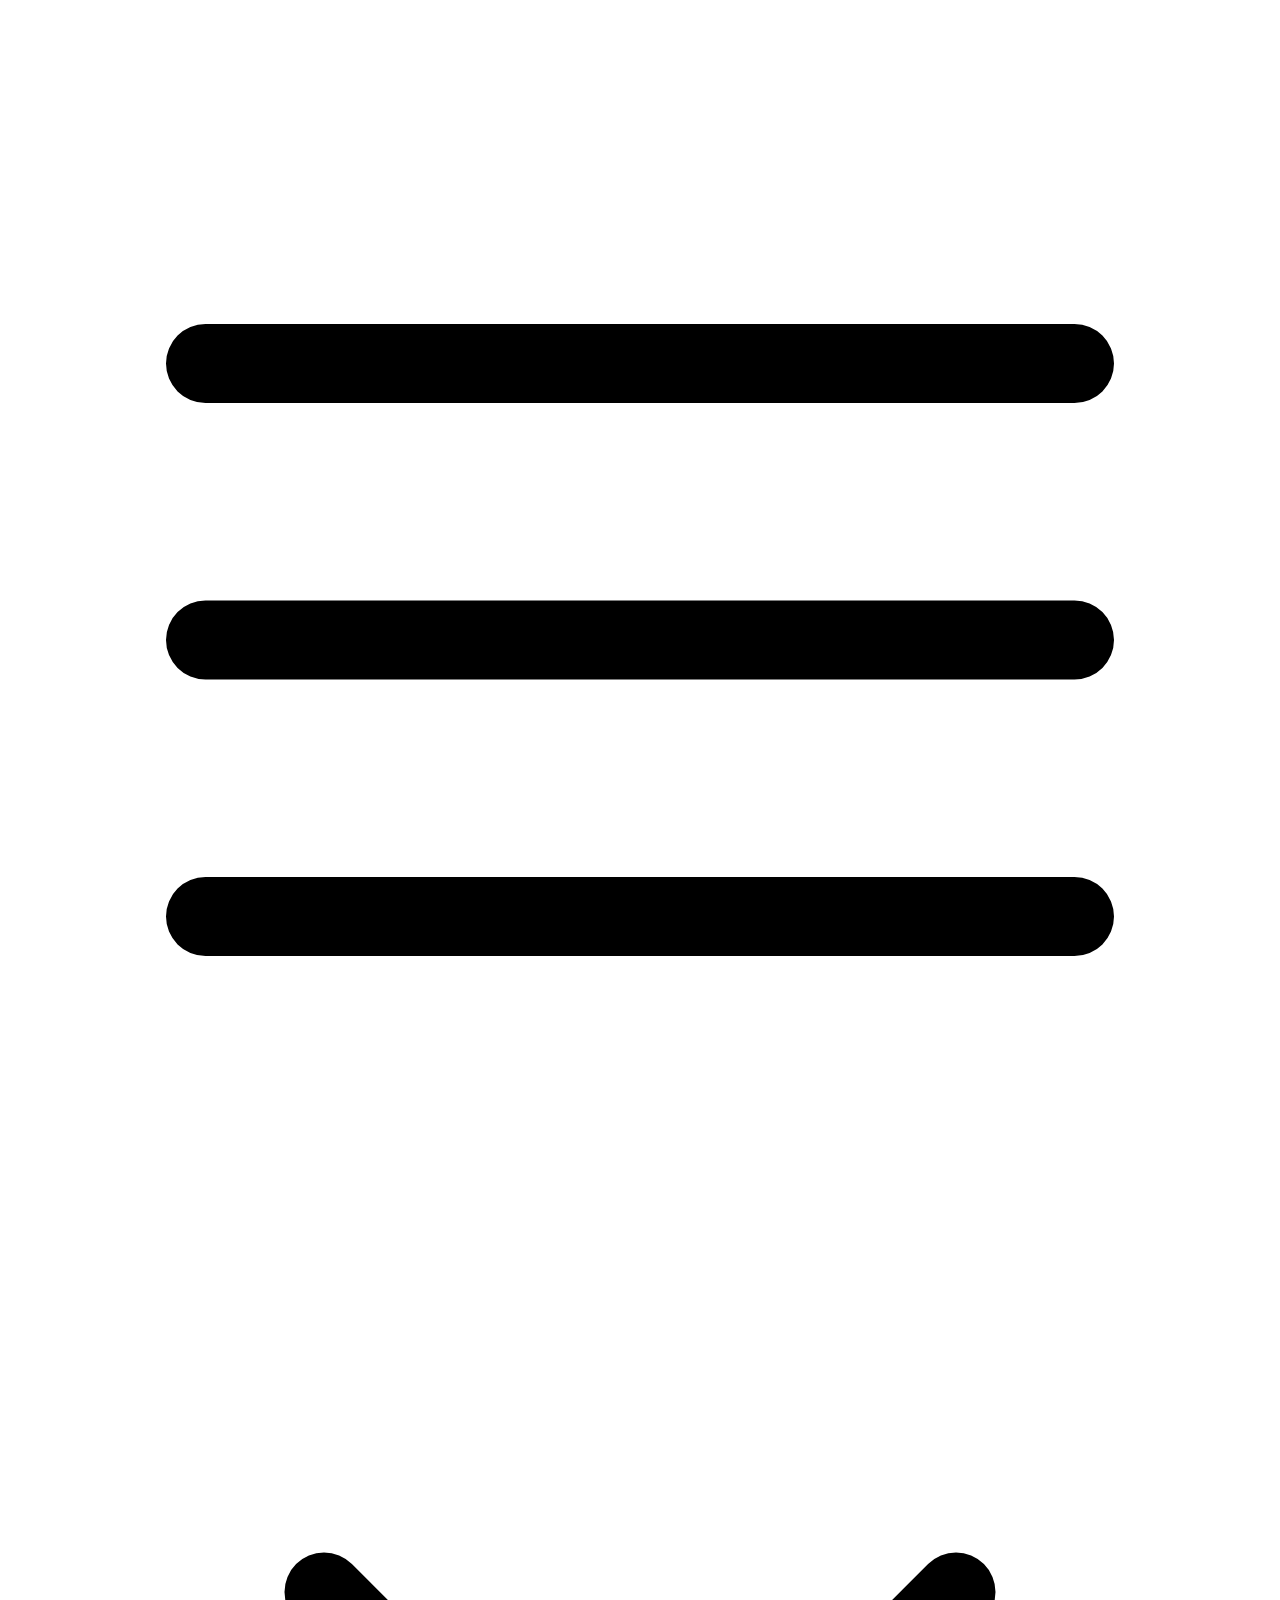
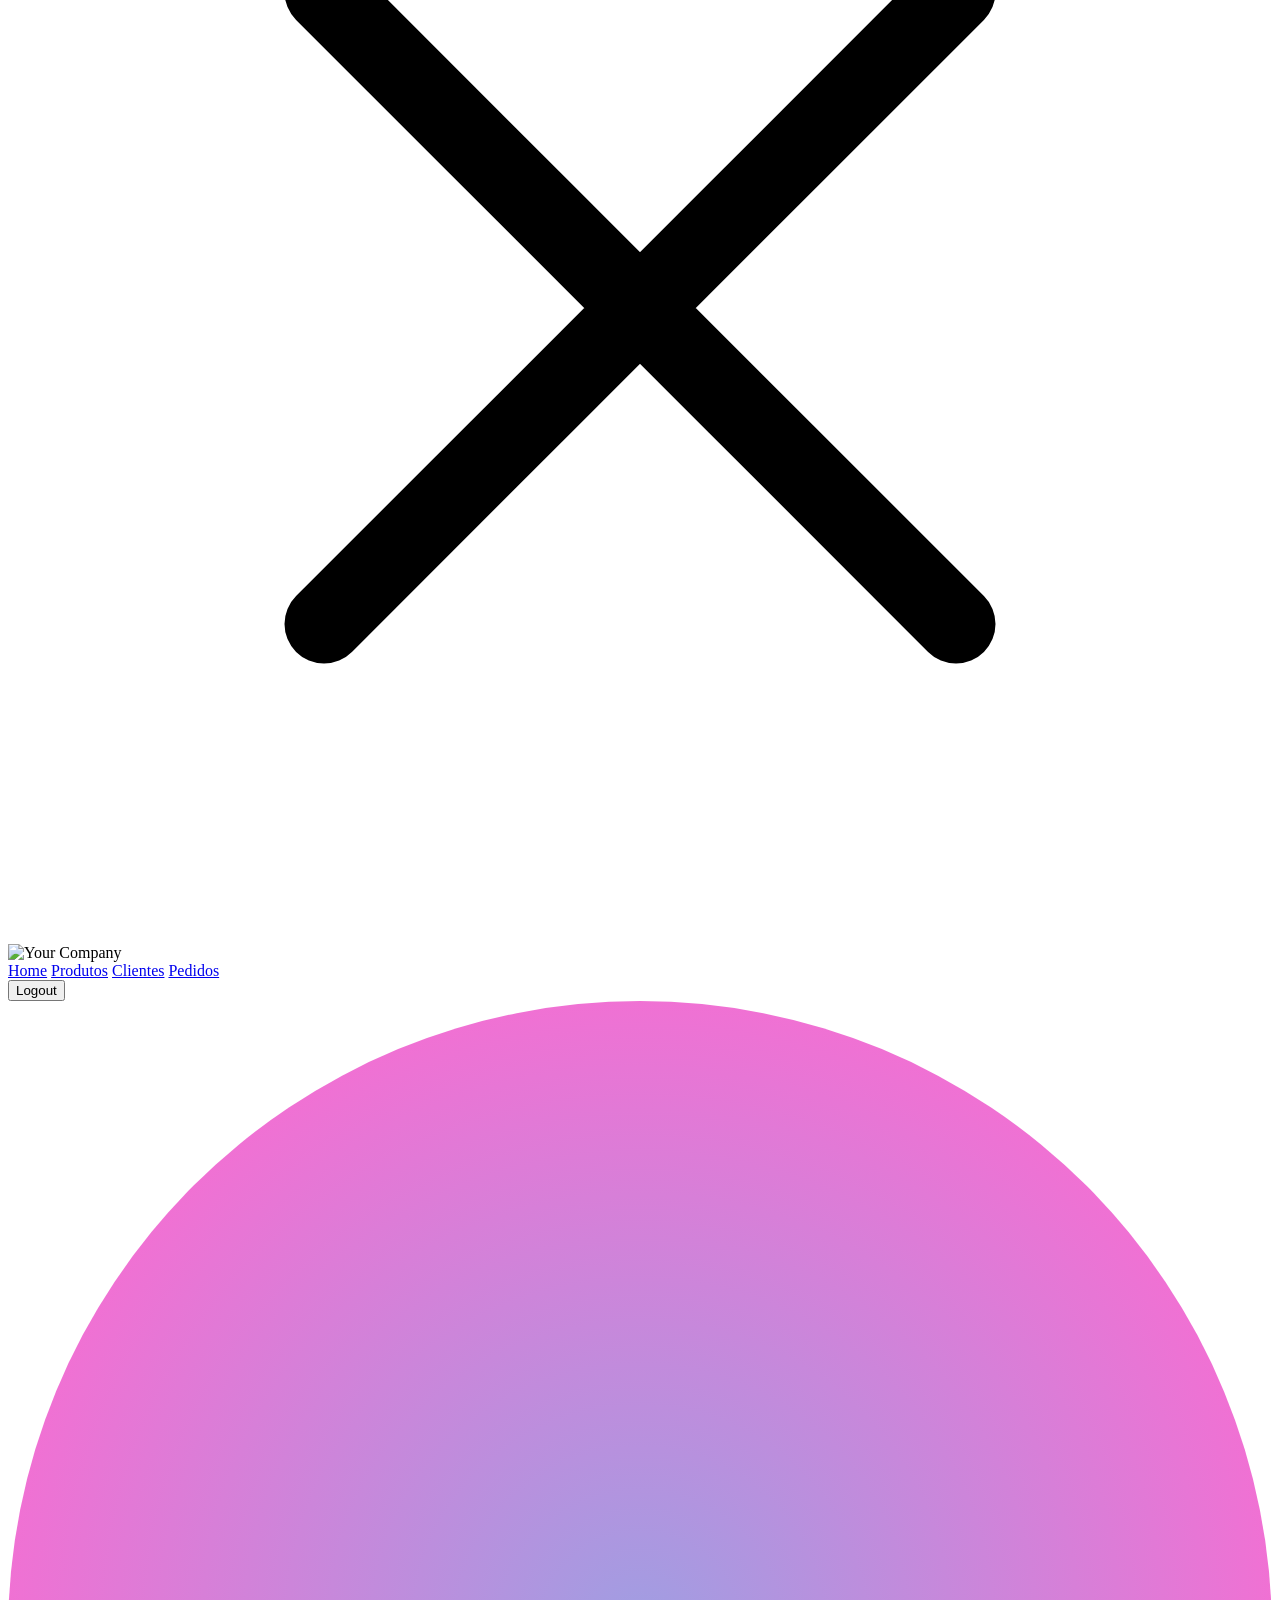
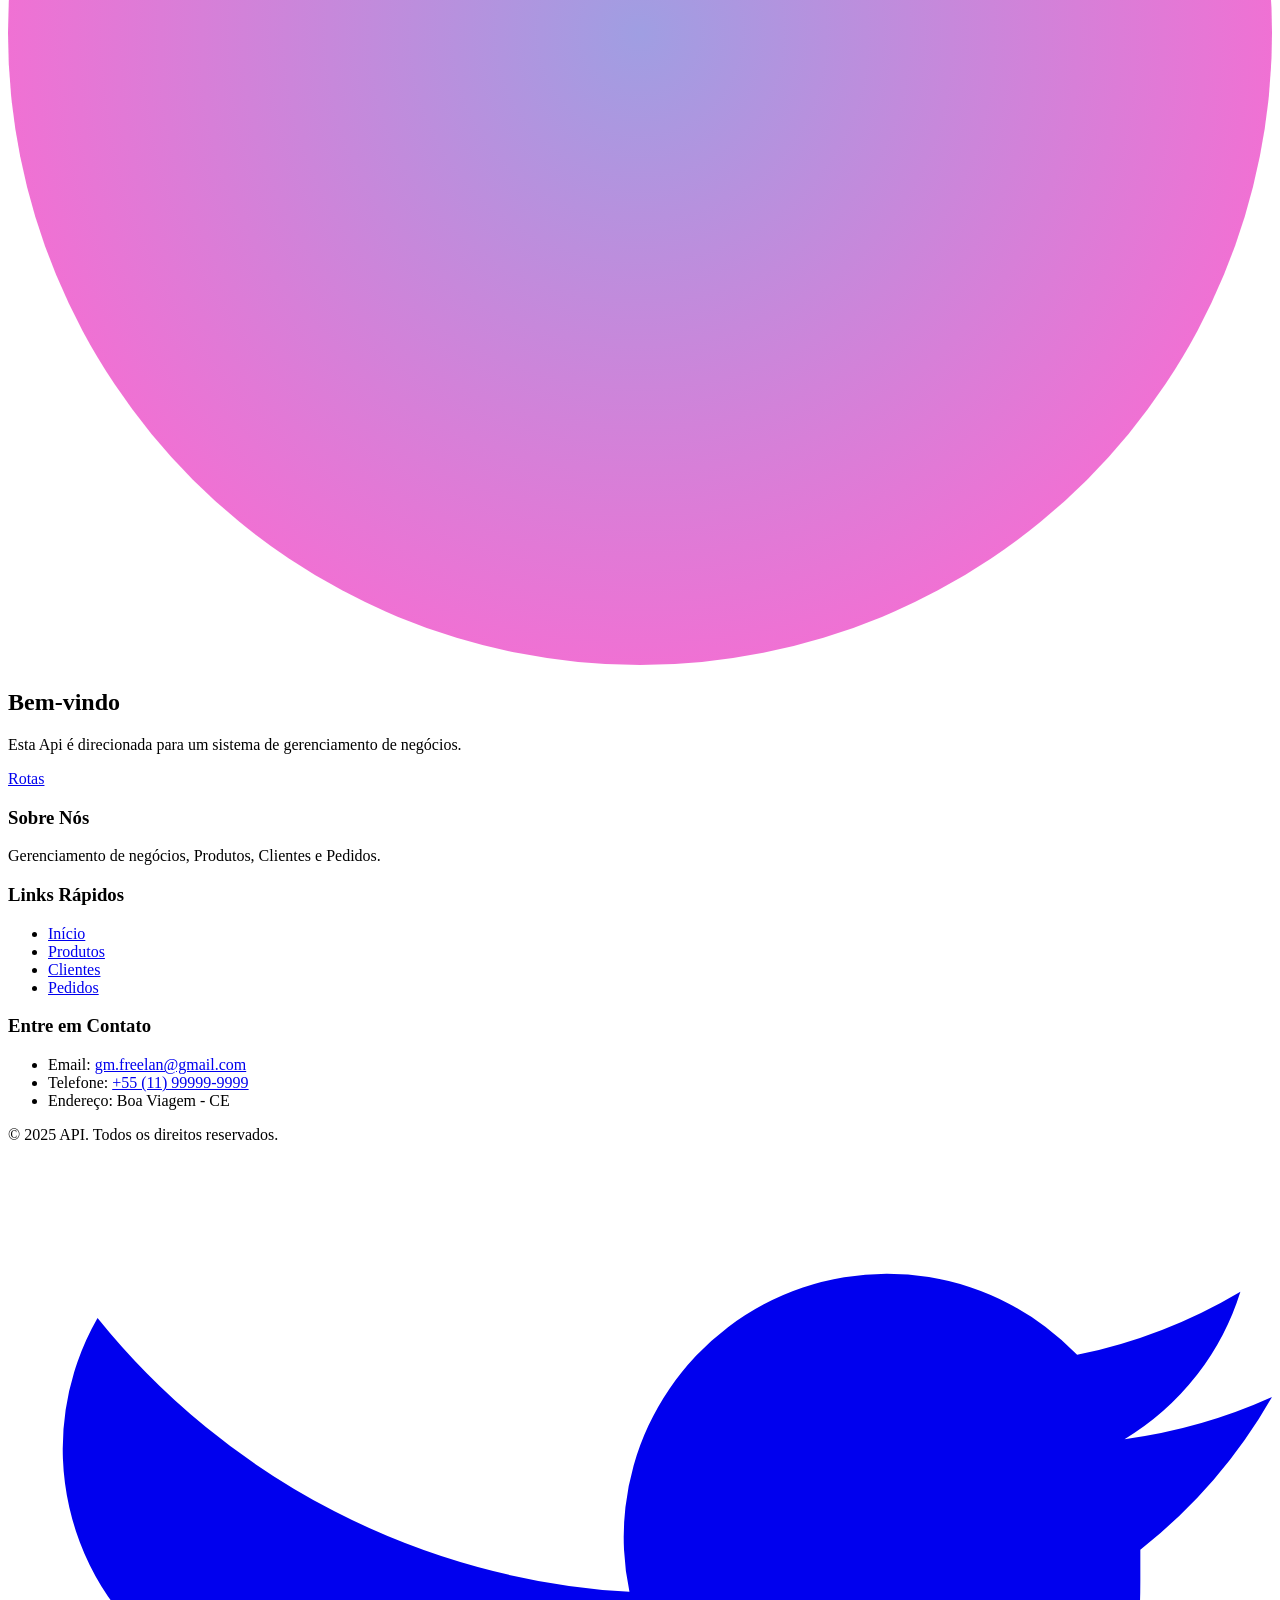
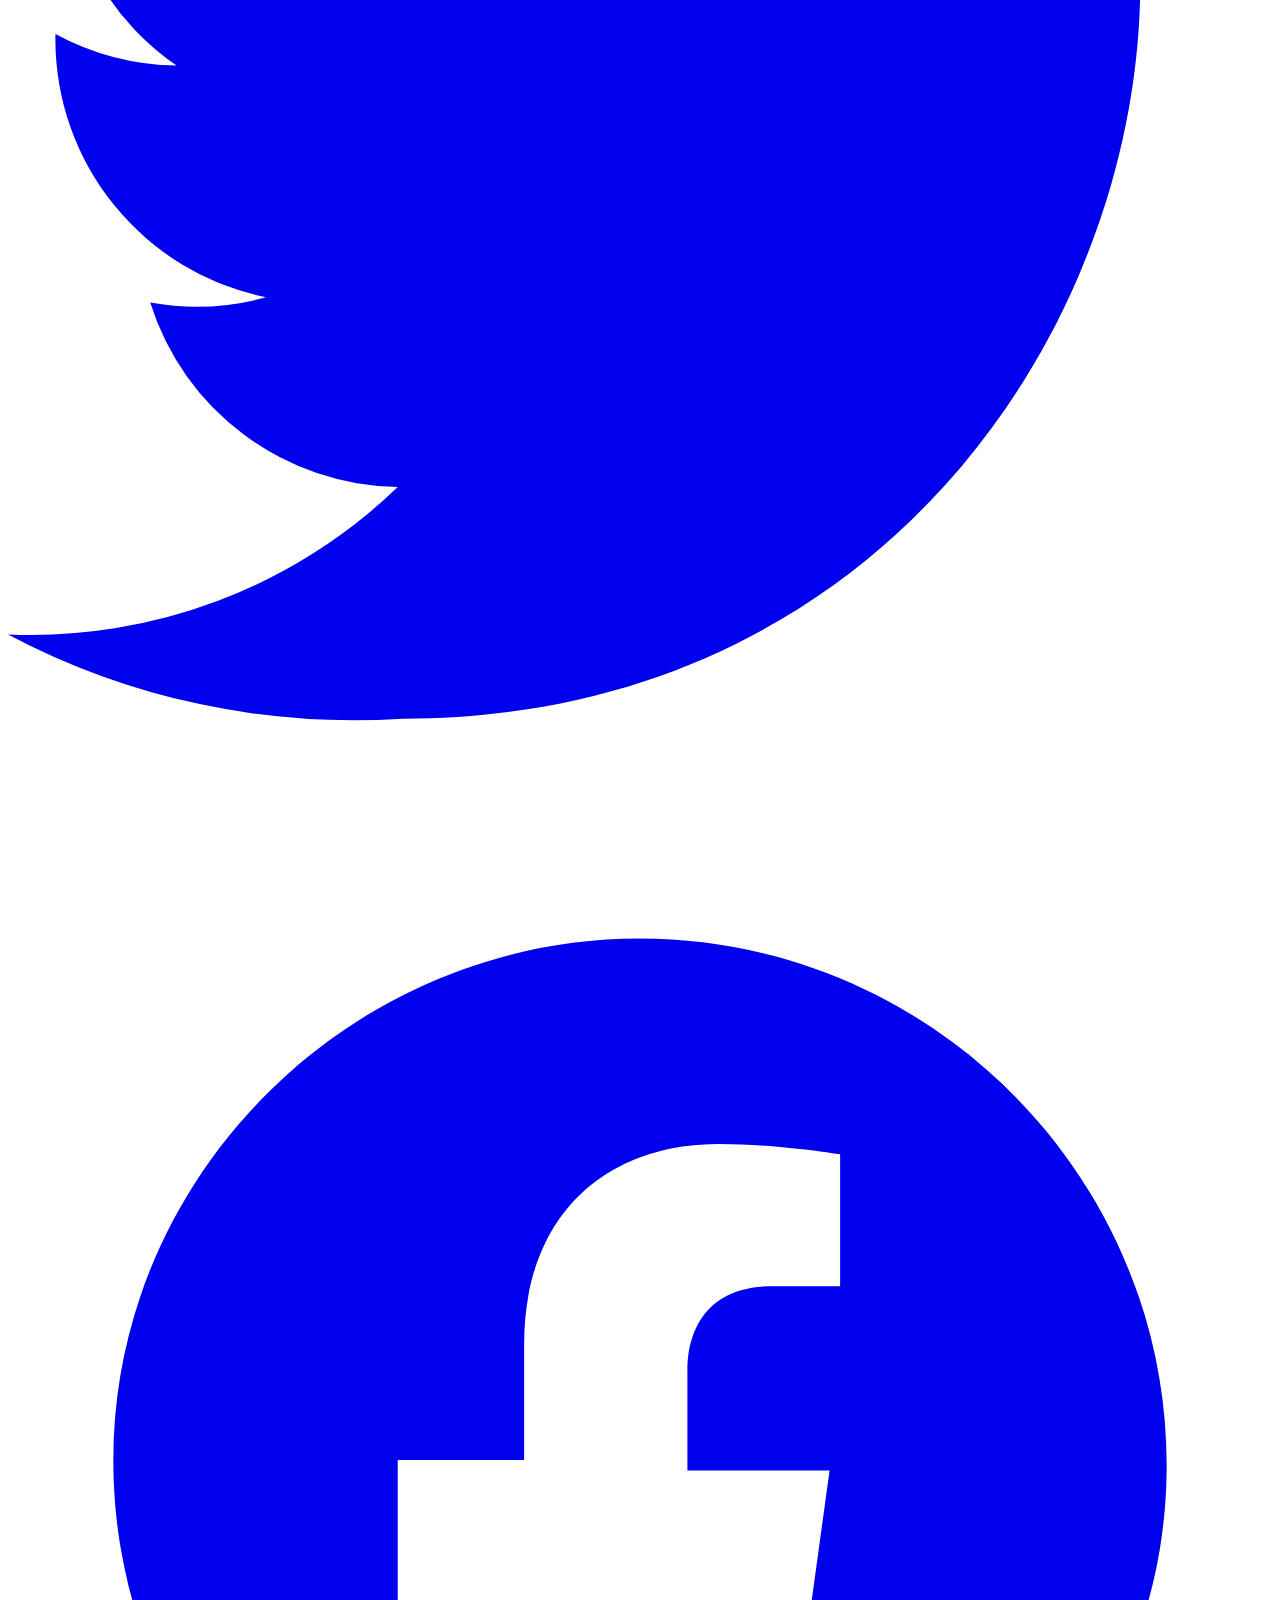
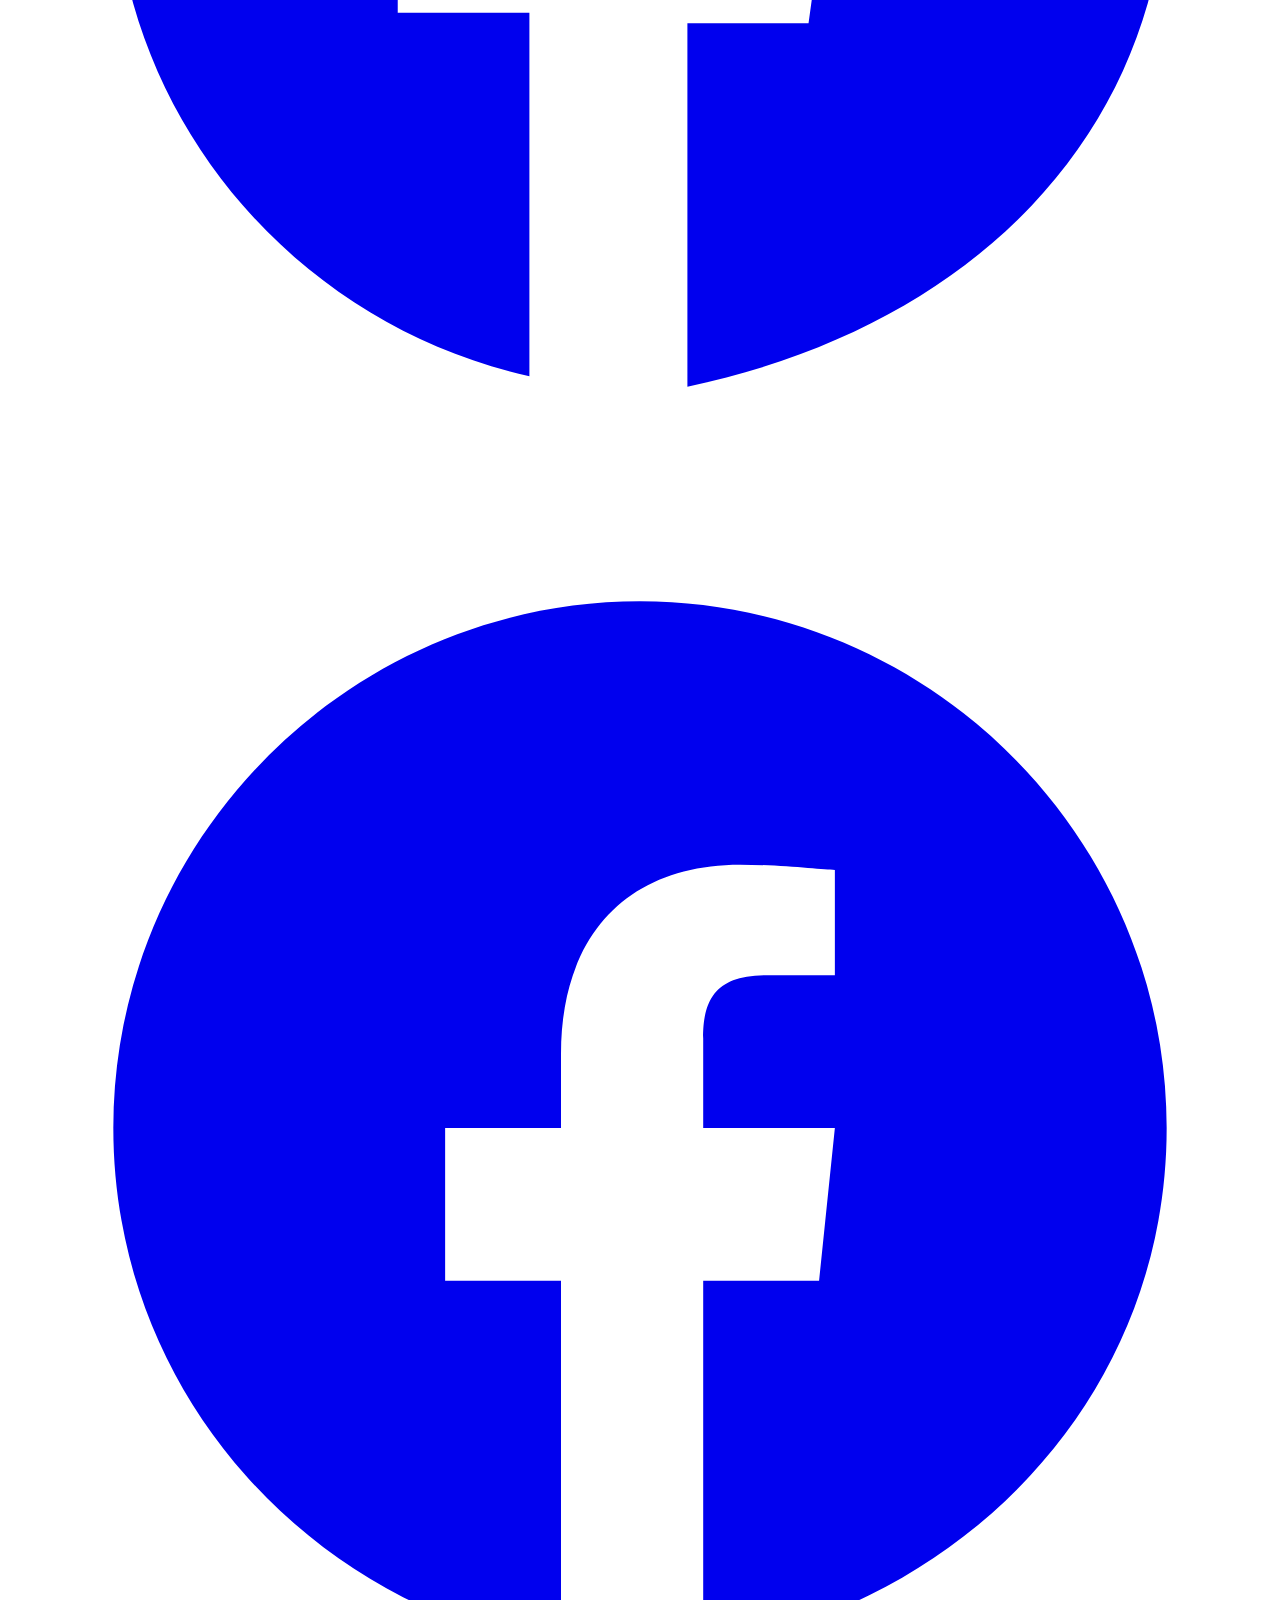
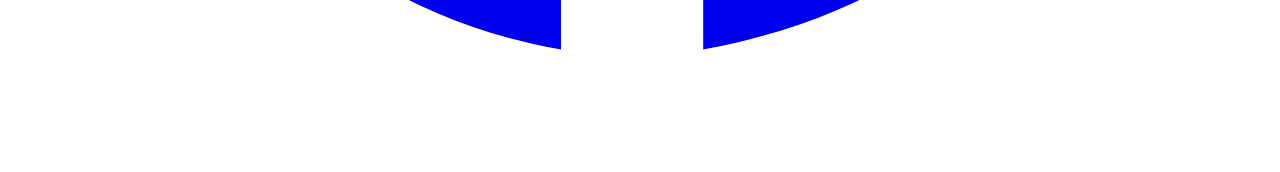
==== templates/index.html @ 9f0e926d "Finalizando jinja" ====
<!DOCTYPE html>
<html lang="en">

<head>
  <meta charset="UTF-8">
  <meta name="viewport" content="width=device-width, initial-scale=1.0">
  <script src="https://cdn.tailwindcss.com"></script>
  <title>API</title>
</head>

<body>
  <nav class="bg-gray-900">
    <div class="mx-auto max-w-7xl px-2 sm:px-6 lg:px-8">
      <div class="relative flex h-16 items-center justify-between">
        <div class="absolute inset-y-0 left-0 flex items-center sm:hidden">
          <svg class="block size-6" fill="none" viewBox="0 0 24 24" stroke-width="1.5" stroke="currentColor" aria-hidden="true" data-slot="icon">
            <path stroke-linecap="round" stroke-linejoin="round" d="M3.75 6.75h16.5M3.75 12h16.5m-16.5 5.25h16.5" />
          </svg>
          <svg class="hidden size-6" fill="none" viewBox="0 0 24 24" stroke-width="1.5" stroke="currentColor" aria-hidden="true" data-slot="icon">
            <path stroke-linecap="round" stroke-linejoin="round" d="M6 18 18 6M6 6l12 12" />
          </svg>
          </button>
        </div>
        <div class="flex flex-1 items-center justify-center sm:items-stretch sm:justify-start">
          <div class="flex shrink-0 items-center">
            <img class="h-8 w-auto" src="https://tailwindui.com/plus/img/logos/mark.svg?color=indigo&shade=500" alt="Your Company">
          </div>
          <div class="hidden sm:ml-6 sm:block">
            <div class="flex space-x-4">
              <!-- Current: "bg-gray-900 text-white", Default: "text-gray-300 hover:bg-gray-700 hover:text-white" -->
              <a href="/home" class="rounded-md bg-gray-900 px-3 py-2 text-sm font-medium text-white" aria-current="page">Home</a>
              <a href="./listaProdutos" class="rounded-md px-3 py-2 text-sm font-medium text-gray-300 hover:bg-gray-700 hover:text-white">Produtos</a>
              <a href="./listaClientes" class="rounded-md px-3 py-2 text-sm font-medium text-gray-300 hover:bg-gray-700 hover:text-white">Clientes</a>
              <a href="./listaPedidos" class="rounded-md px-3 py-2 text-sm font-medium text-gray-300 hover:bg-gray-700 hover:text-white">Pedidos</a>
            </div>
          </div>
        </div>




        <div class="flex items-center">
          <button id="logout-btn" class=" text-white px-4 py-2 rounded-md ">
            Logout
          </button>
        </div>
      </div>
    </div>
    </div>
    </div>
    </div>
  </nav>

  <div class="bg-gray-800">
    <div class="mx-auto max-w-7xl py-24 sm:px-6 sm:py-32 lg:px-8">
      <div class="relative isolate overflow-hidden bg-gray-950 px-6 pt-16 shadow-2xl sm:rounded-3xl sm:px-16 md:pt-24 lg:gap-x-20 lg:px-24 lg:pt-0">
        <svg viewBox="0 0 1024 1024" class="absolute left-1/2 top-1/2 -z-10 size-[64rem] -translate-y-1/2 [mask-image:radial-gradient(closest-side,white,transparent)] sm:left-full sm:-ml-80  lg:ml-0 lg:-translate-x-1/2 lg:translate-y-0" aria-hidden="true">
          <circle cx="512" cy="512" r="512" fill="url(#759c1415-0410-454c-8f7c-9a820de03641)" fill-opacity="0.7" />
          <defs>
            <radialGradient id="759c1415-0410-454c-8f7c-9a820de03641">
              <stop stop-color="#7775D6" />
              <stop offset="1" stop-color="#E935C1" />
            </radialGradient>
          </defs>
        </svg>
        <div class="mx-auto max-w-md text-center  lg:flex-auto lg:py-32">
          <h2 class="text-balance text-3xl font-semibold tracking-tight text-white sm:text-4xl">Bem-vindo</h2>
          <p class="mt-6 text-pretty text-lg/8 text-gray-300">Esta Api é direcionada para um sistema de gerenciamento de negócios.</p>
          <div class="mt-10 flex items-center justify-center gap-x-6 ">
            <a href="/docs#" class="rounded-md bg-white px-3.5 py-2.5 text-sm font-semibold text-gray-900 shadow-sm hover:bg-gray-100 focus-visible:outline focus-visible:outline-2 focus-visible:outline-offset-2 focus-visible:outline-white"> Rotas</a>
          </div>
        </div>
        <!-- <div class="relative mt-16 h-80 lg:mt-8">
          <img class="absolute left-0 top-0 w-[57rem] max-w-none rounded-md bg-white/5 ring-1 ring-white/10" src="https://tailwindui.com/plus/img/component-images/dark-project-app-screenshot.png" alt="App screenshot" width="1824" height="1080">
        </div> -->
      </div>
    </div>
  </div>
  <footer class="bg-gray-800 text-gray-300">
    <div class="container mx-auto px-4 py-12">
      <div class="grid grid-cols-1 md:grid-cols-3 gap-8">
        <!-- Sobre a Empresa -->
        <div>
          <h3 class="text-lg font-semibold text-white mb-4">Sobre Nós</h3>
          <p class="text-sm">
            Gerenciamento de negócios, Produtos, Clientes e Pedidos.
        </div>

        <!-- Links Rápidos -->
        <div>
          <h3 class="text-lg font-semibold text-white mb-4">Links Rápidos</h3>
          <ul>
            <li class="mb-2">
              <a href="/" class="hover:underline">Início</a>
            </li>
            <li class="mb-2">
              <a href="/listaProdutos" class="hover:underline">Produtos</a>
            </li>
            <li class="mb-2">
              <a href="/listaClientes" class="hover:underline">Clientes</a>
            </li>
            <li class="mb-2">
              <a href="/listaPedidos" class="hover:underline">Pedidos</a>
            </li>
          </ul>
        </div>

        <!-- Contato -->
        <div>
          <h3 class="text-lg font-semibold text-white mb-4">Entre em Contato</h3>
          <ul>
            <li class="mb-2">
              <span>Email: </span>
              <a href="mailto:contato@empresa.com" class="hover:underline">gm.freelan@gmail.com</a>
            </li>
            <li class="mb-2">
              <span>Telefone: </span>
              <a href="tel:+551199999999" class="hover:underline">+55 (11) 99999-9999</a>
            </li>
            <li class="mb-2">
              <span>Endereço: </span>
              Boa Viagem - CE
            </li>
          </ul>
        </div>
      </div>

      <div class="mt-8 border-t border-gray-700 pt-6 flex flex-col md:flex-row items-center justify-between">
        <p class="text-sm">© 2025 API. Todos os direitos reservados.</p>
        <div class="flex mt-4 md:mt-0 space-x-4">
          <a href="#" class="hover:text-white">
            <svg xmlns="http://www.w3.org/2000/svg" fill="currentColor" viewBox="0 0 24 24" class="h-5 w-5">
              <path d="M24 4.5a10 10 0 01-2.8.8 5 5 0 002.2-2.8 10 10 0 01-3.1 1.2 5 5 0 00-8.5 4.5A14 14 0 011.7 3a5 5 0 001.5 6.6A5 5 0 01.9 9v.1a5 5 0 004 4.9 5 5 0 01-2.2.1 5 5 0 004.7 3.5A10 10 0 010 20.4 14 14 0 007.5 22c9 0 14-7.4 14-14v-.6A10 10 0 0024 4.5z"></path>
            </svg>
          </a>
          <a href="#" class="hover:text-white">
            <svg xmlns="http://www.w3.org/2000/svg" fill="currentColor" viewBox="0 0 24 24" class="h-5 w-5">
              <path d="M22 12.1c0-5.5-4.5-10-10-10S2 6.6 2 12c0 4.8 3.4 8.8 7.9 9.8v-6.9H7.4V12h2.4V9.8c0-2.4 1.5-3.8 3.7-3.8 1.1 0 2.3.2 2.3.2v2.5h-1.3c-1.2 0-1.6.8-1.6 1.6v1.9h2.7l-.4 2.9h-2.3v6.9C18.6 20.8 22 16.9 22 12.1z"></path>
            </svg>
          </a>
          <a href="#" class="hover:text-white">
            <svg xmlns="http://www.w3.org/2000/svg" fill="currentColor" viewBox="0 0 24 24" class="h-5 w-5">
              <path d="M12 2C6.5 2 2 6.5 2 12c0 5 3.7 9.1 8.5 9.9v-7H8.3V12h2.2v-1.4c0-2.3 1.3-3.6 3.4-3.6.8 0 1.6.1 1.8.1v2h-1.3c-1 0-1.2.5-1.2 1.2V12h2.5l-.3 2.9h-2.2v7C18.3 21 22 17 22 12 22 6.5 17.5 2 12 2z"></path>
            </svg>
          </a>
        </div>
      </div>
    </div>
  </footer>

  <script>
    // Adicionando o evento de logout
    document.getElementById('logout-btn').addEventListener('click', function () {
      localStorage.removeItem('access_token');
      window.location.href = '/';
    });
  </script>
</body>

</html>
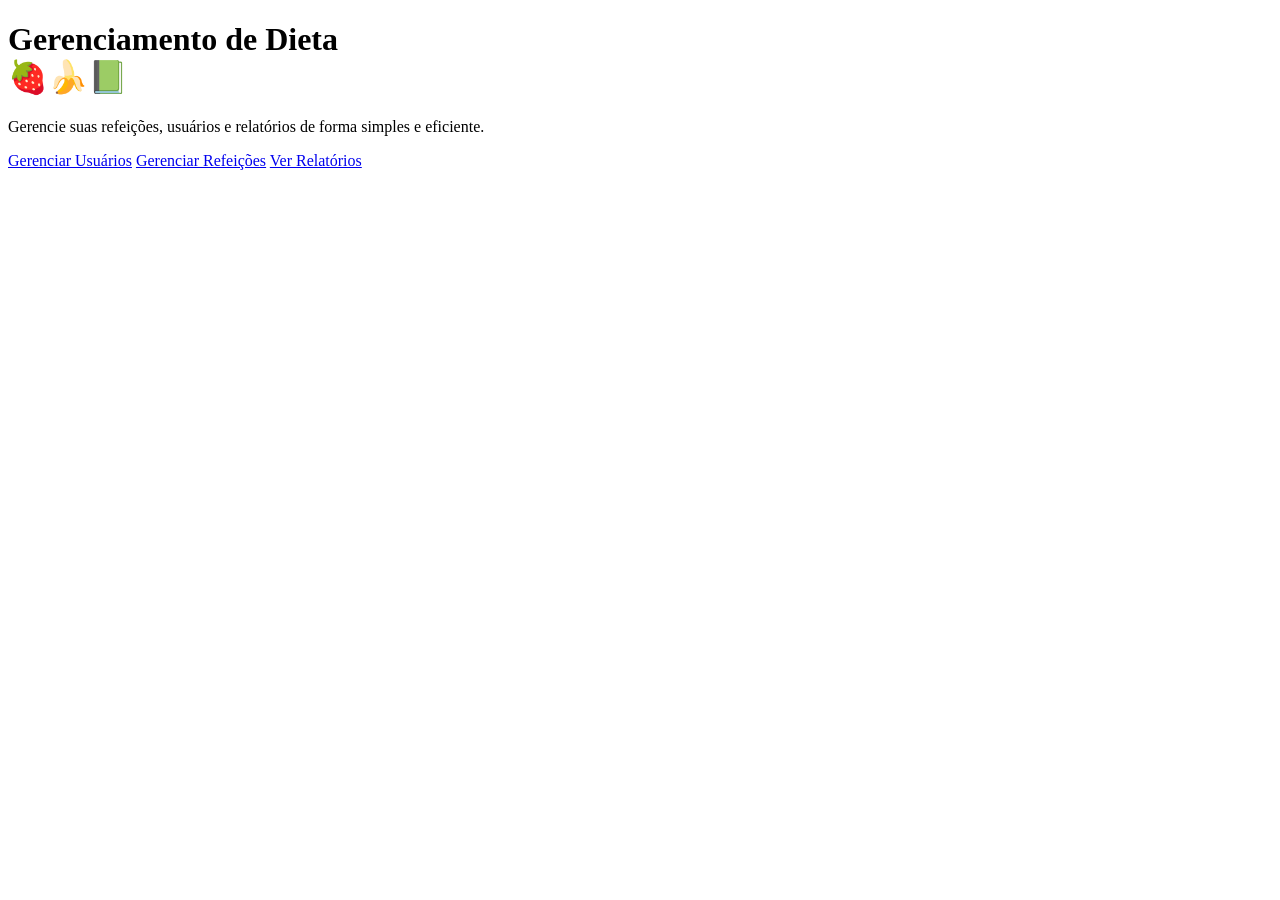
==== commit fcd6a5a0: "feat: adicionando templates" ====
--- a/templates/index.html
+++ b/templates/index.html
@@ -1,160 +1,29 @@
 <!DOCTYPE html>
-<html lang="en">
+<html lang="pt-BR">
+  <head>
+    <meta charset="UTF-8" />
+    <meta name="viewport" content="width=device-width, initial-scale=1.0" />
+    <title>Gerenciamento de Dieta</title>
+    <link
+      rel="stylesheet"
+      href="{{ url_for('static', path='css/styles.css') }}"
+    />
+    <link rel="stylesheet" href="../static/css/styles.css" />
+    <link rel="stylesheet" href="../static/css/index.css" />
+  </head>
+  <body>
+    <div class="glass-container">
+      <h1>Gerenciamento de Dieta <br />🍓🍌📗</h1>
+      <p>
+        Gerencie suas refeições, usuários e relatórios de forma simples e
+        eficiente.
+      </p>
 
-<head>
-  <meta charset="UTF-8">
-  <meta name="viewport" content="width=device-width, initial-scale=1.0">
-  <script src="https://cdn.tailwindcss.com"></script>
-  <title>API</title>
-</head>
-
-<body>
-  <nav class="bg-gray-900">
-    <div class="mx-auto max-w-7xl px-2 sm:px-6 lg:px-8">
-      <div class="relative flex h-16 items-center justify-between">
-        <div class="absolute inset-y-0 left-0 flex items-center sm:hidden">
-          <svg class="block size-6" fill="none" viewBox="0 0 24 24" stroke-width="1.5" stroke="currentColor" aria-hidden="true" data-slot="icon">
-            <path stroke-linecap="round" stroke-linejoin="round" d="M3.75 6.75h16.5M3.75 12h16.5m-16.5 5.25h16.5" />
-          </svg>
-          <svg class="hidden size-6" fill="none" viewBox="0 0 24 24" stroke-width="1.5" stroke="currentColor" aria-hidden="true" data-slot="icon">
-            <path stroke-linecap="round" stroke-linejoin="round" d="M6 18 18 6M6 6l12 12" />
-          </svg>
-          </button>
-        </div>
-        <div class="flex flex-1 items-center justify-center sm:items-stretch sm:justify-start">
-          <div class="flex shrink-0 items-center">
-            <img class="h-8 w-auto" src="https://tailwindui.com/plus/img/logos/mark.svg?color=indigo&shade=500" alt="Your Company">
-          </div>
-          <div class="hidden sm:ml-6 sm:block">
-            <div class="flex space-x-4">
-              <!-- Current: "bg-gray-900 text-white", Default: "text-gray-300 hover:bg-gray-700 hover:text-white" -->
-              <a href="/home" class="rounded-md bg-gray-900 px-3 py-2 text-sm font-medium text-white" aria-current="page">Home</a>
-              <a href="./listaProdutos" class="rounded-md px-3 py-2 text-sm font-medium text-gray-300 hover:bg-gray-700 hover:text-white">Produtos</a>
-              <a href="./listaClientes" class="rounded-md px-3 py-2 text-sm font-medium text-gray-300 hover:bg-gray-700 hover:text-white">Clientes</a>
-              <a href="./listaPedidos" class="rounded-md px-3 py-2 text-sm font-medium text-gray-300 hover:bg-gray-700 hover:text-white">Pedidos</a>
-            </div>
-          </div>
-        </div>
-
-
-
-
-        <div class="flex items-center">
-          <button id="logout-btn" class=" text-white px-4 py-2 rounded-md ">
-            Logout
-          </button>
-        </div>
+      <div class="button-container">
+        <a href="/users" class="button">Gerenciar Usuários</a>
+        <a href="/meals" class="button">Gerenciar Refeições</a>
+        <a href="/reports" class="button">Ver Relatórios</a>
       </div>
     </div>
-    </div>
-    </div>
-    </div>
-  </nav>
-
-  <div class="bg-gray-800">
-    <div class="mx-auto max-w-7xl py-24 sm:px-6 sm:py-32 lg:px-8">
-      <div class="relative isolate overflow-hidden bg-gray-950 px-6 pt-16 shadow-2xl sm:rounded-3xl sm:px-16 md:pt-24 lg:gap-x-20 lg:px-24 lg:pt-0">
-        <svg viewBox="0 0 1024 1024" class="absolute left-1/2 top-1/2 -z-10 size-[64rem] -translate-y-1/2 [mask-image:radial-gradient(closest-side,white,transparent)] sm:left-full sm:-ml-80  lg:ml-0 lg:-translate-x-1/2 lg:translate-y-0" aria-hidden="true">
-          <circle cx="512" cy="512" r="512" fill="url(#759c1415-0410-454c-8f7c-9a820de03641)" fill-opacity="0.7" />
-          <defs>
-            <radialGradient id="759c1415-0410-454c-8f7c-9a820de03641">
-              <stop stop-color="#7775D6" />
-              <stop offset="1" stop-color="#E935C1" />
-            </radialGradient>
-          </defs>
-        </svg>
-        <div class="mx-auto max-w-md text-center  lg:flex-auto lg:py-32">
-          <h2 class="text-balance text-3xl font-semibold tracking-tight text-white sm:text-4xl">Bem-vindo</h2>
-          <p class="mt-6 text-pretty text-lg/8 text-gray-300">Esta Api é direcionada para um sistema de gerenciamento de negócios.</p>
-          <div class="mt-10 flex items-center justify-center gap-x-6 ">
-            <a href="/docs#" class="rounded-md bg-white px-3.5 py-2.5 text-sm font-semibold text-gray-900 shadow-sm hover:bg-gray-100 focus-visible:outline focus-visible:outline-2 focus-visible:outline-offset-2 focus-visible:outline-white"> Rotas</a>
-          </div>
-        </div>
-        <!-- <div class="relative mt-16 h-80 lg:mt-8">
-          <img class="absolute left-0 top-0 w-[57rem] max-w-none rounded-md bg-white/5 ring-1 ring-white/10" src="https://tailwindui.com/plus/img/component-images/dark-project-app-screenshot.png" alt="App screenshot" width="1824" height="1080">
-        </div> -->
-      </div>
-    </div>
-  </div>
-  <footer class="bg-gray-800 text-gray-300">
-    <div class="container mx-auto px-4 py-12">
-      <div class="grid grid-cols-1 md:grid-cols-3 gap-8">
-        <!-- Sobre a Empresa -->
-        <div>
-          <h3 class="text-lg font-semibold text-white mb-4">Sobre Nós</h3>
-          <p class="text-sm">
-            Gerenciamento de negócios, Produtos, Clientes e Pedidos.
-        </div>
-
-        <!-- Links Rápidos -->
-        <div>
-          <h3 class="text-lg font-semibold text-white mb-4">Links Rápidos</h3>
-          <ul>
-            <li class="mb-2">
-              <a href="/" class="hover:underline">Início</a>
-            </li>
-            <li class="mb-2">
-              <a href="/listaProdutos" class="hover:underline">Produtos</a>
-            </li>
-            <li class="mb-2">
-              <a href="/listaClientes" class="hover:underline">Clientes</a>
-            </li>
-            <li class="mb-2">
-              <a href="/listaPedidos" class="hover:underline">Pedidos</a>
-            </li>
-          </ul>
-        </div>
-
-        <!-- Contato -->
-        <div>
-          <h3 class="text-lg font-semibold text-white mb-4">Entre em Contato</h3>
-          <ul>
-            <li class="mb-2">
-              <span>Email: </span>
-              <a href="mailto:contato@empresa.com" class="hover:underline">gm.freelan@gmail.com</a>
-            </li>
-            <li class="mb-2">
-              <span>Telefone: </span>
-              <a href="tel:+551199999999" class="hover:underline">+55 (11) 99999-9999</a>
-            </li>
-            <li class="mb-2">
-              <span>Endereço: </span>
-              Boa Viagem - CE
-            </li>
-          </ul>
-        </div>
-      </div>
-
-      <div class="mt-8 border-t border-gray-700 pt-6 flex flex-col md:flex-row items-center justify-between">
-        <p class="text-sm">© 2025 API. Todos os direitos reservados.</p>
-        <div class="flex mt-4 md:mt-0 space-x-4">
-          <a href="#" class="hover:text-white">
-            <svg xmlns="http://www.w3.org/2000/svg" fill="currentColor" viewBox="0 0 24 24" class="h-5 w-5">
-              <path d="M24 4.5a10 10 0 01-2.8.8 5 5 0 002.2-2.8 10 10 0 01-3.1 1.2 5 5 0 00-8.5 4.5A14 14 0 011.7 3a5 5 0 001.5 6.6A5 5 0 01.9 9v.1a5 5 0 004 4.9 5 5 0 01-2.2.1 5 5 0 004.7 3.5A10 10 0 010 20.4 14 14 0 007.5 22c9 0 14-7.4 14-14v-.6A10 10 0 0024 4.5z"></path>
-            </svg>
-          </a>
-          <a href="#" class="hover:text-white">
-            <svg xmlns="http://www.w3.org/2000/svg" fill="currentColor" viewBox="0 0 24 24" class="h-5 w-5">
-              <path d="M22 12.1c0-5.5-4.5-10-10-10S2 6.6 2 12c0 4.8 3.4 8.8 7.9 9.8v-6.9H7.4V12h2.4V9.8c0-2.4 1.5-3.8 3.7-3.8 1.1 0 2.3.2 2.3.2v2.5h-1.3c-1.2 0-1.6.8-1.6 1.6v1.9h2.7l-.4 2.9h-2.3v6.9C18.6 20.8 22 16.9 22 12.1z"></path>
-            </svg>
-          </a>
-          <a href="#" class="hover:text-white">
-            <svg xmlns="http://www.w3.org/2000/svg" fill="currentColor" viewBox="0 0 24 24" class="h-5 w-5">
-              <path d="M12 2C6.5 2 2 6.5 2 12c0 5 3.7 9.1 8.5 9.9v-7H8.3V12h2.2v-1.4c0-2.3 1.3-3.6 3.4-3.6.8 0 1.6.1 1.8.1v2h-1.3c-1 0-1.2.5-1.2 1.2V12h2.5l-.3 2.9h-2.2v7C18.3 21 22 17 22 12 22 6.5 17.5 2 12 2z"></path>
-            </svg>
-          </a>
-        </div>
-      </div>
-    </div>
-  </footer>
-
-  <script>
-    // Adicionando o evento de logout
-    document.getElementById('logout-btn').addEventListener('click', function () {
-      localStorage.removeItem('access_token');
-      window.location.href = '/';
-    });
-  </script>
-</body>
-
-</html>+  </body>
+</html>
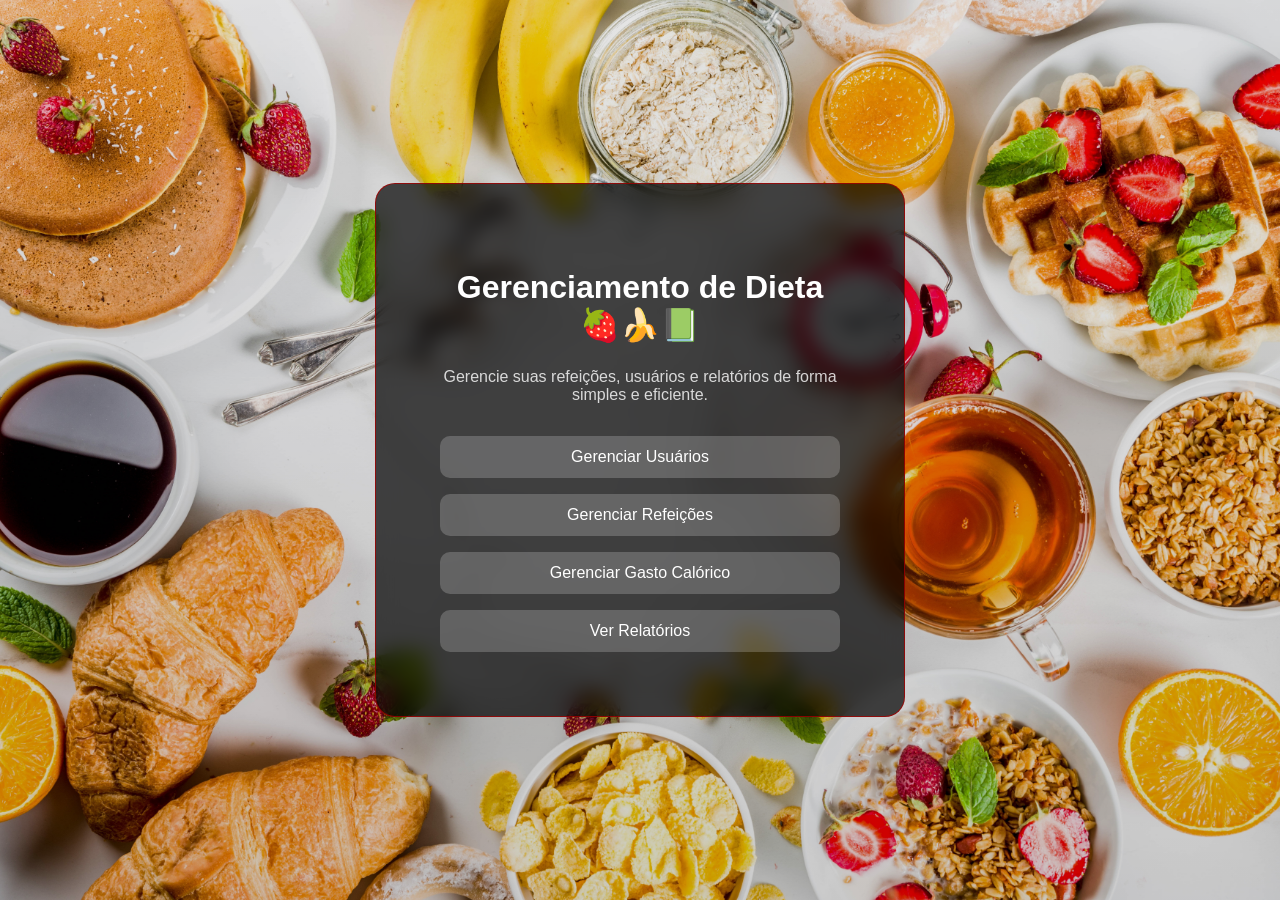
==== commit b366a7ec: "feat: adicionando aba para gerenciar gasto calórico em atividades físicas" ====
--- a/templates/index.html
+++ b/templates/index.html
@@ -22,6 +22,7 @@
       <div class="button-container">
         <a href="/users" class="button">Gerenciar Usuários</a>
         <a href="/meals" class="button">Gerenciar Refeições</a>
+        <a href="/activities" class="button">Gerenciar Gasto Calórico</a>
         <a href="/reports" class="button">Ver Relatórios</a>
       </div>
     </div>
--- a/static/css/styles.css
+++ b/static/css/styles.css
@@ -0,0 +1,15 @@
+/* Estilos gerais */
+body {
+  margin: 0;
+  padding: 0;
+  height: 100vh;
+  display: flex;
+  align-items: center;
+  justify-content: center;
+  background: linear-gradient(rgba(0, 0, 0, 0.1), rgba(0, 0, 0, 0.2)),
+    url("../icons/breakfast.jpg");
+  background-size: cover;
+  background-position: center;
+  background-repeat: no-repeat;
+  font-family: Arial, sans-serif;
+}
--- a/static/css/index.css
+++ b/static/css/index.css
@@ -0,0 +1,47 @@
+.glass-container {
+  background: rgba(0, 0, 0, 0.7);
+  backdrop-filter: blur(10px);
+  border-radius: 20px;
+  border: 1px solid rgba(163, 0, 0, 0.8);
+  padding: 4rem;
+  max-width: 400px;
+  width: 100%;
+  text-align: center;
+}
+
+/* Título */
+.glass-container h1 {
+  font-size: 2rem;
+  font-weight: bold;
+  color: white;
+  margin-bottom: 1.5rem;
+}
+
+/* Parágrafo */
+.glass-container p {
+  color: rgba(255, 255, 255, 0.8);
+  margin-bottom: 2rem;
+}
+
+/* Container dos botões */
+.button-container {
+  display: flex;
+  flex-direction: column;
+  gap: 1rem;
+}
+
+/* Botões */
+.button {
+  display: block;
+
+  background: rgba(255, 255, 255, 0.2);
+  color: rgb(255, 255, 255);
+  padding: 0.75rem;
+  border-radius: 10px;
+  text-decoration: none;
+  transition: background 0.3s ease;
+}
+
+.button:hover {
+  background: rgba(255, 255, 255, 0.3);
+}
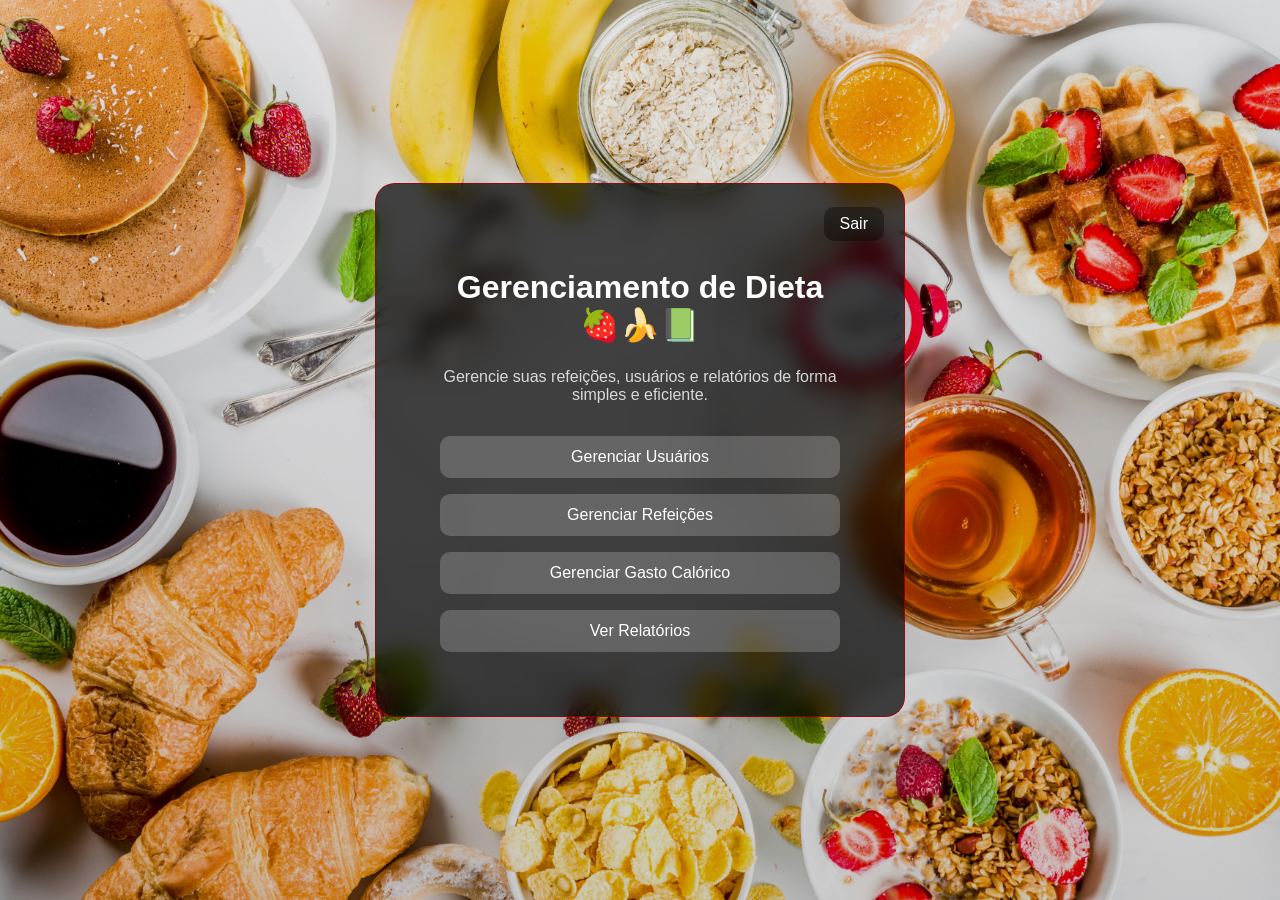
==== commit 6098a2ec: "Finalizando JWT, encaminhamento para versão final" ====
--- a/templates/index.html
+++ b/templates/index.html
@@ -13,6 +13,9 @@
   </head>
   <body>
     <div class="glass-container">
+      <div class="logout-container">
+        <a href="/logout" class="button logout-button">Sair</a>
+      </div>
       <h1>Gerenciamento de Dieta <br />🍓🍌📗</h1>
       <p>
         Gerencie suas refeições, usuários e relatórios de forma simples e
--- a/static/css/index.css
+++ b/static/css/index.css
@@ -45,3 +45,24 @@
 .button:hover {
   background: rgba(255, 255, 255, 0.3);
 }
+
+/* Estilo para o botão de logout */
+.logout-container {
+  margin-top: 3rem;
+  position: absolute;
+  top: -25px;
+  right: 20px;
+}
+
+.logout-button {
+  background-color: #00000062;
+  color: white;
+  padding: 8px 16px;
+  border-radius: 10px;
+  text-decoration: none;
+  transition: background-color 0.3s;
+}
+
+.logout-button:hover {
+  background-color: #d1001f9c;
+}
